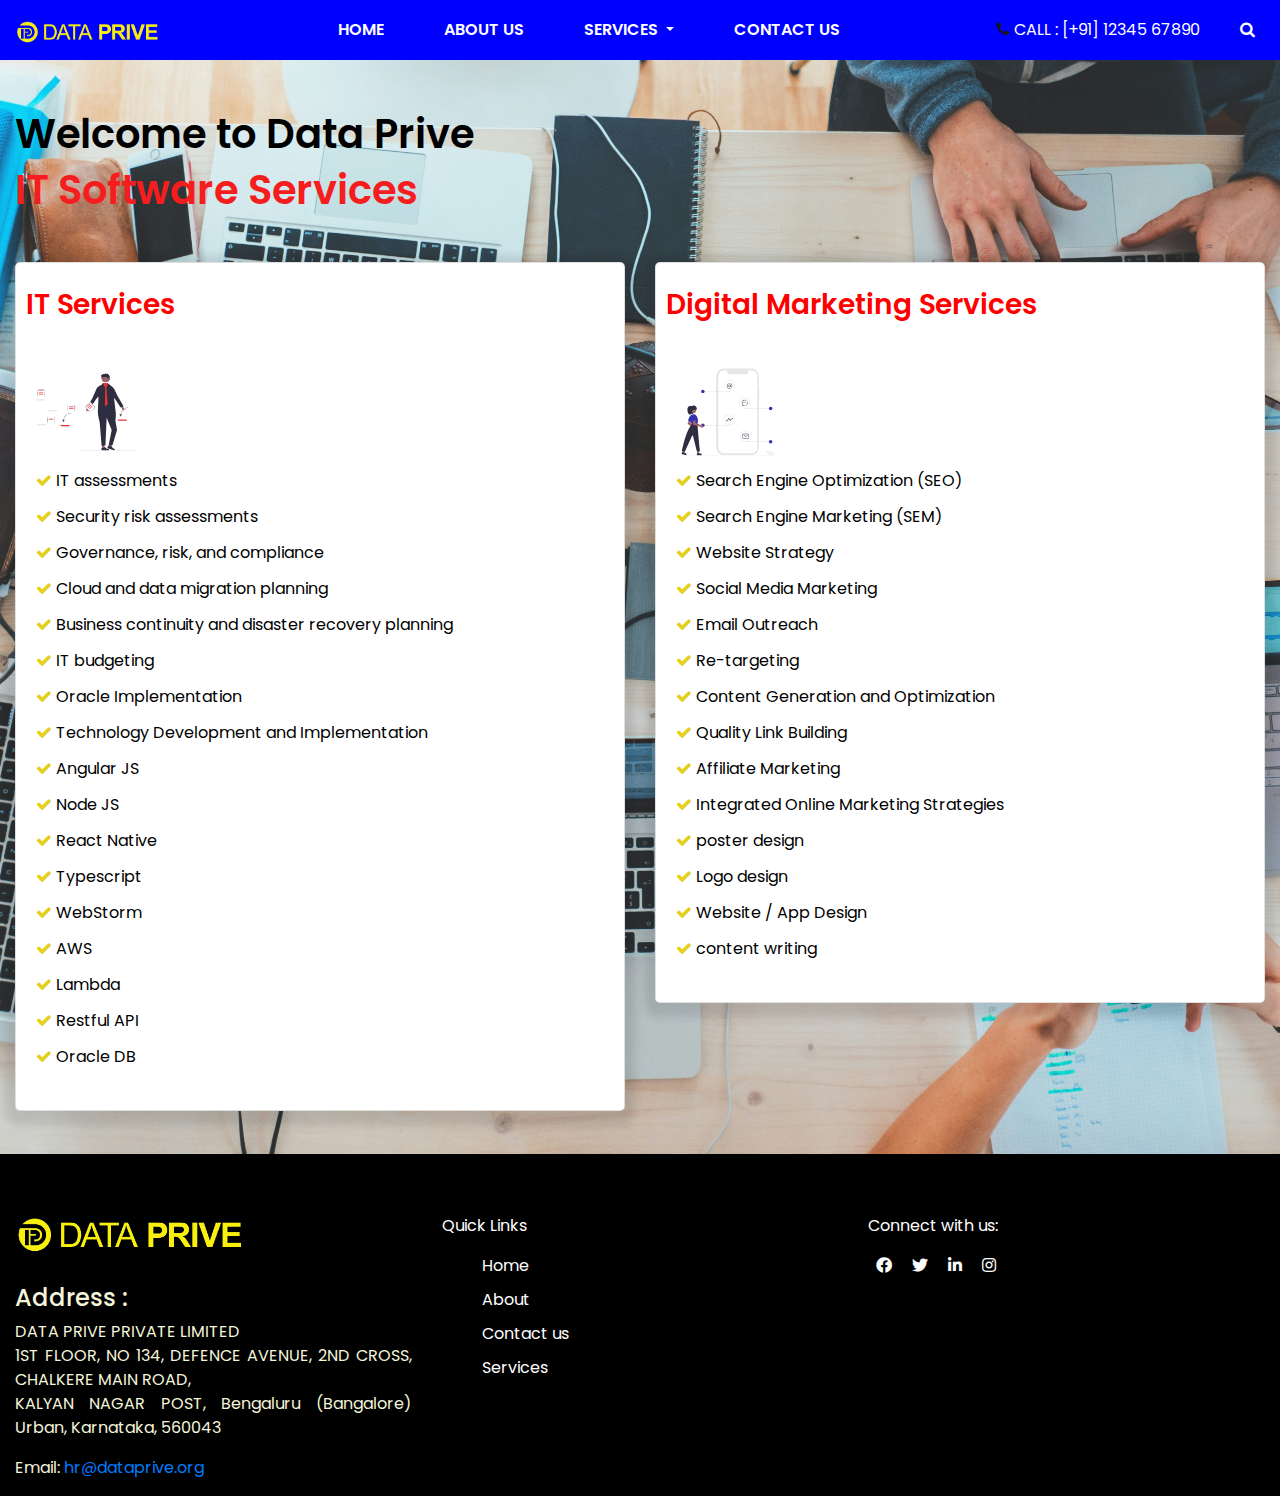
==== Landing_Page/ITSoftwareServices.html @ 3e579a0b "Add files via upload" ====
<!DOCTYPE html>
<html>

<head>
    <!-- Basic -->
    <meta charset="utf-8" />
    <meta http-equiv="X-UA-Compatible" content="IE=edge" />
    <!-- Mobile Metas -->
    <meta name="viewport" content="width=device-width, initial-scale=1, shrink-to-fit=no" />
    <!-- Site Metas -->
    <link rel="stylesheet" href="https://cdnjs.cloudflare.com/ajax/libs/font-awesome/5.15.4/css/all.min.css">

    <meta name="keywords" content="" />
    <meta name="description" content="" />
    <meta name="author" content="" />

    <title>Data Prive</title>


    <!-- bootstrap core css -->
    <link rel="stylesheet" type="text/css" href="css/bootstrap.css" />

    <!-- fonts style -->
    <link href="https://fonts.googleapis.com/css?family=Poppins:400,600,700&display=swap" rel="stylesheet" />

    <!-- font awesome style -->
    <link href="css/font-awesome.min.css" rel="stylesheet" />
    <!-- Custom styles for this template -->
    <link href="css/style.css" rel="stylesheet" />
    <!-- responsive style -->
    <link href="css/responsive.css" rel="stylesheet" />
    <link rel="stylesheet" href="path/to/your/font-awesome/css/font-awesome.min.css">
    <style>
        .colors,
        .custom_nav-container {
            background-color: blue;

        }

        .navbar-nav .nav-link {
            color: #ffffff !important;
            font-weight: 600;

        }

        .navbar-toggler {
            border-color: #ffffff;
        }

        .navbar-toggler-icon {
            background-color: #ffffff;
        }

        .navbar-nav .nav-link:hover {
            color: rgb(255, 255, 0) !important;

            transition: 1s;
        }

        .dropdown-menu .dropdown-item:hover {

            color: rgb(231, 57, 26);
        }

        .list-unstyled #hg {
            color: rgb(228, 207, 26);
            padding-top: 10px;
            padding-bottom: 10px;
        }

        .card {
            box-shadow: 5px 0px 5px 5px;
            border-radius: 5px;
        }

        .card {
            box-shadow: 0 4px 8px 10px rgba(0, 0, 0, 0.1);
            /* Customize the shadow as needed */
            transition: box-shadow 0.3s ease-in-out;
            /* Add a smooth transition effect */
        }

        .card:hover {
            box-shadow: 0 8px 16px rgba(0, 0, 0, 0.2);
            /* Adjust shadow on hover if desired */
        }

        .bgs {
            background-image: url(images/marvin-meyer-SYTO3xs06fU-unsplash.jpg);
            background-position: center;
            background-size: cover;
            background-repeat: repeat-y;
            /* height: 100vh; */
            /* margin-top: 5px; */
        }
    </style>
</head>

<body>
    <!-- Nav bar -->
    <div class="container-fluid">
        <div class="row">
            <div class="col-lg-12 colors">
                <header class="header_section long_section px-0">
                    <nav class="navbar navbar-expand-lg custom_nav-container nav-fixed">
                        <a class="navbar-brand" href="index.html">
                            <span>
                                <img class="LOGO" src="images/DATA PRIVE PNG.png" alt="">
                            </span>
                        </a>
                        <button class="navbar-toggler" type="button" data-toggle="collapse"
                            data-target="#navbarSupportedContent" aria-controls="navbarSupportedContent"
                            aria-expanded="false" aria-label="Toggle navigation">
                            <span class=""> </span>
                        </button>

                        <div class="collapse navbar-collapse" id="navbarSupportedContent">
                            <div class="d-flex mx-auto flex-column flex-lg-row align-items-center">
                                <ul class="navbar-nav">
                                    <li class="nav-item active">
                                        <a class="nav-link" href="index.html">Home</a>
                                    </li>
                                    <li class="nav-item">
                                        <a class="nav-link" href="about.html">About Us</a>
                                    </li>
                                    <li class="nav-item dropdown">
                                        <a class="nav-link dropdown-toggle" href="#" id="servicesDropdown" role="button"
                                            data-toggle="dropdown" aria-haspopup="true" aria-expanded="false">
                                            Services
                                        </a>
                                        <div class="dropdown-menu" aria-labelledby="servicesDropdown">
                                            <a class="dropdown-item" href="StaffingServices.html">Staffing Services</a>
                                            <a class="dropdown-item" href="CorporateServices.html">Corporate
                                                Training</a>
                                            <a class="dropdown-item" href="ITConsultancy.html">IT Consultancy</a>
                                            <a class="dropdown-item" href="ITSoftwareServices.html">IT Software
                                                Services</a>
                                        </div>
                                    </li>
                                    <li class="nav-item">
                                        <a class="nav-link" href="index.html">Contact Us</a>
                                    </li>
                                </ul>
                            </div>
                            <div class="quote_btn-container">
                                <a href="">
                                    <i class="fa fa-phone" aria-hidden="true"></i>
                                    <span style="color:white;">
                                        Call : [+91] 12345 67890
                                    </span>
                                </a>
                                <form class="form-inline">
                                    <button class="btn  my-2 my-sm-0 nav_search-btn" type="#">
                                        <i class="fa fa-search" style="color:white;" aria-hidden="true"></i>
                                    </button>
                                </form>
                            </div>
                        </div>
                    </nav>
                </header>
            </div>
        </div>
    </div>
    <!-- Nav bar -->
    <div class="bgs">

        <div class="container-fluid">
            <div class="row">

                <div class="col-lg-12">
                    <h1 style="font-weight: 600;color: rgb(228, 63, 33);color: black;margin-top: 50px;">Welcome to Data
                        Prive <br></h1>
                    <h1>
                        <span style="color:rgb(245, 29, 29);font-weight: 600;">IT Software Services</span>
                    </h1>
                    <!-- <img style="width: 500px;height: 300px;margin-top: 60px;border-radius: 5px;" src="images/businessman-touching-red-icon-connected.jpg" alt="handshake"> -->

                </div>
            </div>
        </div>

        <div class="container-fluid">
            <div class="row bg-bg" style="display: flex;flex-direction: row;">
                <div class="col-lg-6">
                    <div class="card" style="width: 60%;width: 100%; margin-bottom:43px ;margin-top: 40px;">
                        <div class="card-title">
                            <h3 style="margin-left: 10px;font-weight: 600;color: red;padding-top: 25px;">IT Services</h3>
                        </div>
                        <div class="card-body">
                            <img src="images/undraw_creation_process_re_kqa9.svg" alt="">
                            <ul class="list-unstyled">
                                <li><i class="fa fa-check" id="hg"></i> IT assessments</li>
                                <li><i class="fa fa-check" id="hg"></i> Security risk assessments</li>
                                <li><i class="fa fa-check" id="hg"></i> Governance, risk, and compliance</li>
                                <li><i class="fa fa-check" id="hg"></i> Cloud and data migration planning</li>
                                <li><i class="fa fa-check" id="hg"></i> Business continuity and disaster recovery planning</li>
                                <li><i class="fa fa-check" id="hg"></i> IT budgeting</li>
                                <li><i class="fa fa-check" id="hg"></i> Oracle Implementation</li>
                                <li><i class="fa fa-check" id="hg"></i> Technology Development and Implementation</li>
                                <ul class="list-unstyled">
                                  <li><i class="fa fa-check" id="hg"></i> Angular JS</li>
                                  <li><i class="fa fa-check" id="hg"></i> Node JS</li>
                                  <li><i class="fa fa-check" id="hg"></i> React Native</li>
                                  <li><i class="fa fa-check" id="hg"></i> Typescript</li>
                                  <li><i class="fa fa-check" id="hg"></i> WebStorm</li>
                                  <li><i class="fa fa-check" id="hg"></i> AWS</li>
                                  <li><i class="fa fa-check" id="hg"></i> Lambda</li>
                                  <li><i class="fa fa-check" id="hg"></i> Restful API</li>
                                  <li><i class="fa fa-check" id="hg"></i> Oracle DB</li>
                                </ul>
                              </ul>
                              
                        </div>
                    </div>
                </div>

                <div class="col-lg-6">
                    <div class="card" style="width: 60%;width: 100%; margin-bottom:43px ;margin-top: 40px;">
                        <div class="card-title">
                            <h3 style="margin-left: 10px;font-weight: 600;color: red;padding-top: 25px;">Digital Marketing Services</h3>
                        </div>
                        <div class="card-body">
                            <img src="images/undraw_mobile_marketing_re_p77p.svg" alt="">
                            <ul class="list-unstyled">
                                <li><i class="fa fa-check" id="hg"></i> Search Engine Optimization (SEO)</li>
                                <li><i class="fa fa-check" id="hg"></i> Search Engine Marketing (SEM)</li>
                                <li><i class="fa fa-check" id="hg"></i> Website Strategy</li>
                                <li><i class="fa fa-check" id="hg"></i> Social Media Marketing</li>
                                <li><i class="fa fa-check" id="hg"></i> Email Outreach</li>
                                <li><i class="fa fa-check" id="hg"></i> Re-targeting</li>
                                <li><i class="fa fa-check" id="hg"></i> Content Generation and Optimization</li>
                                <li><i class="fa fa-check" id="hg"></i> Quality Link Building</li>
                                <li><i class="fa fa-check" id="hg"></i> Affiliate Marketing</li>
                                <li><i class="fa fa-check" id="hg"></i> Integrated Online Marketing Strategies</li>
                                <li><i class="fa fa-check" id="hg"></i> poster design</li>
                                <li><i class="fa fa-check" id="hg"></i> Logo design</li>
                                <li><i class="fa fa-check" id="hg"></i> Website / App Design</li>
                                <li><i class="fa fa-check" id="hg"></i> content writing</li>
                            </ul>
                        </div>
                    </div>
                </div>
            </div>
        </div>
    </div>

    <div class="container-fluid">
        <div class="row" style="background-color: black;">
            <div class="col-lg-4">
                <footer style="margin-top: 60px;">
                    <img id="img" src="images/DATA PRIVE PNG.png" alt="">
                    <h4 style="color: beige;">Address :</h4>
                    <address style="color: beige;text-align: justify;">
                        DATA PRIVE PRIVATE LIMITED<br>
                        1ST FLOOR, NO 134, DEFENCE AVENUE, 2ND CROSS, CHALKERE MAIN ROAD,<br> KALYAN NAGAR POST,
                        Bengaluru (Bangalore) Urban, Karnataka, 560043
                    </address>
                    <p style="color: beige;">Email: <a href="mailto:hr@dataprive.org">hr@dataprive.org</a></p>
                </footer>
            </div>
            <div class="col-lg-4" style="margin-bottom: 20px;margin-top: 60px;">
                <p style="color: white;">Quick Links</p>
                <ul>
                  <li style="margin-top: 10px;" class="hover"><a style="text-decoration: none;color: white;" href="index.html">Home</a></li>
                  <li style="margin-top: 10px;" class="hover"><a style="text-decoration: none;color: white;" href="about.html">About</a></li>
                  <li style="margin-top: 10px;" class="hover"><a style="text-decoration: none;color: white;" href="FORMSss">Contact us</a></li>
                  <li style="margin-top: 10px;" class="hover"><a style="text-decoration: none;color: white;" href="StaffingServices.html">Services</a></li>
                </ul>
                
              </div>
            <div class="col-lg-4" style="margin-bottom: 20px;margin-top: 60px;">
                <div class="social-media">
                  <p style="color: #fff;">Connect with us:</p>
                  <!-- Font Awesome Social Media Icons -->
                  <a style="color: white;padding-right: 8px;padding-left: 8px;" href="#" class="fab fa-facebook"></a>
                  <a style="color: white;padding-right: 8px;padding-left: 8px;" href="#" class="fab fa-twitter"></a>
                  <a style="color: white;padding-right: 8px;padding-left: 8px;" href="#" class="fab fa-linkedin"></a>
                  <a style="color: white;padding-right: 8px;padding-left: 8px;" href="#" class="fab fa-instagram"></a>
                  <!-- Add more social media icons as needed -->
                </div>
              </div>
              
            </div>
          </div>
        <style>
          .hover:hover{
            color: yellow;
            transition: 1s;
          }
          #img{
           
            height: 40px;
            margin-bottom: 30px;
          }
        </style>
        </div>
    </div>
    <!-- jQery -->
    <script src="js/jquery-3.4.1.min.js"></script>
    <!-- bootstrap js -->
    <script src="js/bootstrap.js"></script>
    <!-- custom js -->
    <script src="js/custom.js"></script>
    <!-- Google Map -->

</body>

</html>
---- Landing_Page/css/style.css ----
/* fonts import */
@import url("../fonts/octin_sports_rg.ttf");
body {
  font-family: "Poppins", sans-serif;
  color: #0c0c0c;
  background-color: #ffffff;
  overflow-x: hidden;
}
.colors , .custom_nav-container{
  background-color: blue;
  
}
.navbar-nav .nav-link {
          color: #ffffff !important;
          font-weight: 600;
          
      }

.navbar-toggler {
          border-color: #ffffff; 
      }

.navbar-toggler-icon {
          background-color: #ffffff;
}
.navbar-nav .nav-link:hover{
color:rgb(231, 228, 29) !important;

transition: 1s;
}
.dropdown-menu .dropdown-item:hover{

color: rgb(241, 17, 9);
}
header{
  background-color: blue;
}
#HEAD{
  margin-top: 70px;
  font-weight: 600;
}
.LOGO{
  width: 150px;
 
}
#Why{
  margin-top: 20px;
  font-weight: 600;
}
/* .form_container input{
    width: 200px;
} */
ul li{
  color: black;
  text-decoration: none;
}
p{
  text-align: justify;
}
#color h5{
  color: #f89646;
}
#imgs{
  margin-top: 60px;
}
.downs{
  display: flex;
  flex-direction: row;
}
.para p{
  margin-top: 50px;
  font-size: 20px;
  margin-bottom: 30px;
}

.layout_padding {
  padding: 90px 0;
}

.layout_padding2 {
  padding: 45px 0;
}

.layout_padding2-top {
  padding-top: 45px;
}

.layout_padding2-bottom {
  padding-bottom: 45px;
}

.layout_padding-top {
  padding-top: 90px;
}

.layout_padding-bottom {
  padding-bottom: 90px;
}

.long_section {

  padding-left: 30px;
  padding-right: 30px;
}

.heading_container {
  display: -webkit-box;
  display: -ms-flexbox;
  display: flex;
  -webkit-box-orient: vertical;
  -webkit-box-direction: normal;
      -ms-flex-direction: column;
          flex-direction: column;
  -webkit-box-align: start;
      -ms-flex-align: start;
          align-items: flex-start;
}

.heading_container h2 {
  position: relative;
  font-weight: bold;
  text-transform: uppercase;
}

/*header section*/
.hero_area {
  min-height: 100vh;
  position: relative;
  display: -webkit-box;
  display: -ms-flexbox;
  display: flex;
  -webkit-box-orient: vertical;
  -webkit-box-direction: normal;
      -ms-flex-direction: column;
          flex-direction: column;
}

.sub_page .hero_area {
  min-height: auto;
}

.header_section {
  background-color: #ffffff;
}

.header_section .container-fluid {
  padding-right: 25px;
  padding-left: 25px;
}

.header_section .nav_container {
  margin: 0 auto;
}

.custom_nav-container .navbar-nav .nav-item .nav-link {
  padding: 3px 15px;
  margin: 10px 15px;
  color: #272727;
  text-align: center;
  text-transform: uppercase;
}

a,
a:hover,
a:focus {
  text-decoration: none;
}

a:hover,
a:focus {
  color: initial;
}

.btn,
.btn:focus {
  outline: none !important;
  -webkit-box-shadow: none;
          box-shadow: none;
}

.custom_nav-container .nav_search-btn {
  width: 35px;
  height: 35px;
  padding: 0;
  border: none;
}

.navbar-brand span {
  font-size: 24px;
  font-weight: 700;
  color: #272727;
  text-transform: uppercase;
}

.custom_nav-container {
  z-index: 99999;
  padding: 5px 0;
}

.custom_nav-container .navbar-toggler {
  outline: none;
}

.custom_nav-container .navbar-toggler {
  padding: 0;
  width: 37px;
  height: 42px;
  -webkit-transition: all 0.3s;
  transition: all 0.3s;
}

.custom_nav-container .navbar-toggler span {
  display: block;
  width: 32px;
  height: 4px;
  background-color: #000000;
  border-radius: 15px;
  margin: 7px 0;
  -webkit-transition: all 0.3s;
  transition: all 0.3s;
  position: relative;
  transition: all 0.3s;
}

.custom_nav-container .navbar-toggler span::before, .custom_nav-container .navbar-toggler span::after {
  content: "";
  position: absolute;
  left: 0;
  height: 100%;
  width: 100%;
  background-color: #000000;
  border-radius: 15px;
  top: -10px;
  -webkit-transition: all 0.3s;
  transition: all 0.3s;
}

.custom_nav-container .navbar-toggler span::after {
  top: 10px;
}

.custom_nav-container .navbar-toggler[aria-expanded="true"] {
  -webkit-transform: rotate(360deg);
          transform: rotate(360deg);
}

.custom_nav-container .navbar-toggler[aria-expanded="true"] span {
  -webkit-transform: rotate(45deg);
          transform: rotate(45deg);
}

.custom_nav-container .navbar-toggler[aria-expanded="true"] span::before, .custom_nav-container .navbar-toggler[aria-expanded="true"] span::after {
  -webkit-transform: rotate(90deg);
          transform: rotate(90deg);
  top: 0;
}

.quote_btn-container {
  display: -webkit-box;
  display: -ms-flexbox;
  display: flex;
  -webkit-box-align: center;
      -ms-flex-align: center;
          align-items: center;
}

.quote_btn-container a {
  color: #151515;
  margin-right: 25px;
  text-transform: uppercase;
}

.quote_btn-container a span {
  margin-right: 5px;
}

/*end header section*/
/* slider section */
.slider_section {
  -webkit-box-flex: 1;
      -ms-flex: 1;
          flex: 1;
  display: -webkit-box;
  display: -ms-flexbox;
  display: flex;
  -webkit-box-align: center;
      -ms-flex-align: center;
          align-items: center;
  position: relative;
  background-color: #f9fafa;
}

.slider_section .row {
  -webkit-box-align: center;
      -ms-flex-align: center;
          align-items: center;
}

.slider_section #customCarousel {
  width: 100%;
  z-index: 3;
}

.slider_section .detail-box {
  color: #000000;
}

.slider_section .detail-box h1 {
  font-weight: bold;
  text-transform: uppercase;
  margin-bottom: 0;
}

.slider_section .detail-box p {
  margin: 25px 0;
}

.slider_section .detail-box .btn-box {
  display: -webkit-box;
  display: -ms-flexbox;
  display: flex;
  margin: 0 -5px;
}

.slider_section .detail-box .btn-box a {
  margin: 5px;
  text-align: center;
  width: 165px;
}

.slider_section .detail-box .btn-box .btn1 {
  display: inline-block;
  padding: 10px 15px;
  background-color: #f89646;
  color: #ffffff;
  border-radius: 0;
  border: 1px solid #f89646;
  -webkit-transition: all .2s;
  transition: all .2s;
}

.slider_section .detail-box .btn-box .btn1:hover {
  background-color: transparent;
  color: #f89646;
}

.slider_section .detail-box .btn-box .btn2 {
  display: inline-block;
  padding: 10px 15px;
  background-color: #6bb7be;
  color: #ffffff;
  border-radius: 0;
  border: 1px solid #6bb7be;
  -webkit-transition: all .2s;
  transition: all .2s;
}

.slider_section .detail-box .btn-box .btn2:hover {
  background-color: transparent;
  color: #6bb7be;
}

.slider_section .img-box img {
  width: 100%;
}

.slider_section .carousel-indicators {
  position: unset;
  margin: 0;
  -webkit-box-pack: center;
      -ms-flex-pack: center;
          justify-content: center;
  -webkit-box-align: center;
      -ms-flex-align: center;
          align-items: center;
  margin-top: 45px;
}

.slider_section .carousel-indicators li {
  background-color: #6bb7be;
  width: 12px;
  height: 12px;
  border-radius: 100%;
  opacity: 1;
}

.slider_section .carousel-indicators li.active {
  width: 17px;
  height: 17px;
  background-color: #f89646;
}

.furniture_section .box {
  margin-top: 45px;
  background-color: #f7fafa;
  padding: 25px;
  border-radius: 5px;
}

.furniture_section .box .img-box {
  display: -webkit-box;
  display: -ms-flexbox;
  display: flex;
  -webkit-box-pack: center;
      -ms-flex-pack: center;
          justify-content: center;
  -webkit-box-align: center;
      -ms-flex-align: center;
          align-items: center;
  height: 275px;
  padding: 25px;
}

.furniture_section .box .img-box img {
  max-width: 100%;
  max-height: 100%;
}

.furniture_section .box .detail-box {
  margin-top: 15px;
}

.furniture_section .box .detail-box h5 {
  text-transform: uppercase;
  font-size: 18px;
}

.furniture_section .box .detail-box .price_box {
  display: -webkit-box;
  display: -ms-flexbox;
  display: flex;
  -webkit-box-pack: justify;
      -ms-flex-pack: justify;
          justify-content: space-between;
}

.furniture_section .box .detail-box .price_box .price_heading {
  margin-bottom: 0;
}

.furniture_section .box .detail-box .price_box .price_heading span {
  color: #6bb7be;
}

.furniture_section .box .detail-box .price_box a {
  color: #6bb7be;
  text-transform: uppercase;
  font-size: 15px;
}

.about_section {
  background-color: #f9fafa;
}

.about_section .row {
  -webkit-box-align: center;
      -ms-flex-align: center;
          align-items: center;
}

.about_section .img-box img {
  width: 100%;
}

.about_section .detail-box p {
  margin-top: 10px;
  margin-bottom: 35px;
}

.about_section .detail-box a {
  display: inline-block;
  padding: 10px 45px;
  background-color: #6bb7be;
  color: #ffffff;
  border-radius: 0;
  border: 1px solid #6bb7be;
  -webkit-transition: all .2s;
  transition: all .2s;
}

.about_section .detail-box a:hover {
  background-color: transparent;
  color: #6bb7be;
}

.blog_section .heading_container {
  -webkit-box-align: center;
      -ms-flex-align: center;
          align-items: center;
}

.blog_section .heading_container h2::before {
  left: 50%;
  -webkit-transform: translateX(-50%);
          transform: translateX(-50%);
}

.blog_section .box {
  margin-top: 55px;
  background-color: #ffffff;
  -webkit-box-shadow: 0 0 10px 0 rgba(0, 0, 0, 0.15);
          box-shadow: 0 0 10px 0 rgba(0, 0, 0, 0.15);
}

.blog_section .box .img-box {
  position: relative;
}

.blog_section .box .img-box img {
  width: 100%;
}

.blog_section .box .detail-box {
  padding: 25px;
}

.blog_section .box .detail-box h5 {
  font-weight: bold;
}

.blog_section .box .detail-box p {
  font-size: 15px;
  color: #444;
}

.blog_section .box .detail-box a {
  display: inline-block;
  padding: 10px 30px;
  background-color: #6bb7be;
  color: #ffffff;
  border-radius: 0;
  border: 1px solid #6bb7be;
  -webkit-transition: all .2s;
  transition: all .2s;
}

.blog_section .box .detail-box a:hover {
  background-color: transparent;
  color: #6bb7be;
}

.client_section .heading_container {
  -webkit-box-align: center;
      -ms-flex-align: center;
          align-items: center;
}

.client_section .box {
  display: -webkit-box;
  display: -ms-flexbox;
  display: flex;
  -webkit-box-align: center;
      -ms-flex-align: center;
          align-items: center;
  margin: 45px;
  padding: 35px 25px;
  -webkit-box-shadow: 0 0 15px 0 rgba(0, 0, 0, 0.15);
          box-shadow: 0 0 15px 0 rgba(0, 0, 0, 0.15);
}

.client_section .box .img-box {
  border-radius: 100%;
  border: 10px solid #6bb7be;
  margin-right: 25px;
  min-width: 175px;
  max-width: 175px;
  overflow: hidden;
}

.client_section .box .img-box img {
  width: 100%;
}

.client_section .box .detail-box {
  display: -webkit-box;
  display: -ms-flexbox;
  display: flex;
  -webkit-box-orient: vertical;
  -webkit-box-direction: normal;
      -ms-flex-direction: column;
          flex-direction: column;
  -webkit-box-align: start;
      -ms-flex-align: start;
          align-items: flex-start;
}

.client_section .box .detail-box .name {
  text-align: center;
}

.client_section .box .detail-box .name img {
  width: 25px;
  margin-bottom: 5px;
}

.client_section .box .detail-box .name h6 {
  color: #6bb7be;
  font-size: 20px;
}

.client_section .carousel_btn-container {
  display: -webkit-box;
  display: -ms-flexbox;
  display: flex;
  -webkit-box-pack: center;
      -ms-flex-pack: center;
          justify-content: center;
}

.client_section .carousel-control-prev,
.client_section .carousel-control-next {
  position: unset;
  width: 45px;
  height: 45px;
  border: none;
  opacity: 1;
  background-repeat: no-repeat;
  background-size: 12px;
  background-position: center;
  background-color: #6bb7be;
  background-position: center;
  border-radius: 100%;
  margin: 0 2.5px;
}

.client_section .carousel-control-prev:hover,
.client_section .carousel-control-next:hover {
  background-color: #000000;
}

.client_section .carousel-control-next {
  left: initial;
}

.contact_section {
  position: relative;
  background-color: #f9fafa;
  padding-top: 75px;
  padding-bottom: 75px;
}

.contact_section .heading_container {
  margin-bottom: 25px;
}

.contact_section .heading_container h2 {
  text-transform: uppercase;
}

.contact_section .form_container input {
  width: 100%;
  border: none;
  height: 50px;
  margin-bottom: 25px;
  padding-left: 15px;
  outline: none;
  color: #101010;
  -webkit-box-shadow: 0 0 5px 0 rgba(0, 0, 0, 0.05);
          box-shadow: 0 0 5px 0 rgba(0, 0, 0, 0.05);
}

.contact_section .form_container input::-webkit-input-placeholder {
  color: #333;
}

.contact_section .form_container input:-ms-input-placeholder {
  color: #333;
}

.contact_section .form_container input::-ms-input-placeholder {
  color: #333;
}

.contact_section .form_container input::placeholder {
  color: #333;
}

.contact_section .form_container input.message-box {
  height: 120px;
}

.contact_section .form_container button {
  border: none;
  text-transform: uppercase;
  display: inline-block;
  padding: 12px 55px;
  background-color: #6bb7be;
  color: #ffffff;
  border-radius: 0px;
  border: 1px solid #6bb7be;
  -webkit-transition: all .2s;
  transition: all .2s;
}

.contact_section .form_container button:hover {
  background-color: transparent;
  color: #6bb7be;
}

.contact_section .map_container {
  height: 500px;
  overflow: hidden;
  display: -webkit-box;
  display: -ms-flexbox;
  display: flex;
  -webkit-box-align: stretch;
      -ms-flex-align: stretch;
          align-items: stretch;
  padding: 0;
}

.contact_section .map_container .map {
  height: 100%;
  -webkit-box-flex: 1;
      -ms-flex: 1;
          flex: 1;
}

.contact_section .map_container .map #googleMap {
  height: 100%;
}

.info_section {
  background-color: #191e1f;
  color: #ffffff;
  padding-top: 45px;
  padding-bottom: 45px;
}

.info_section .contact_nav {
  display: -webkit-box;
  display: -ms-flexbox;
  display: flex;
  -webkit-box-pack: center;
      -ms-flex-pack: center;
          justify-content: center;
  padding: 25px 0;
  text-align: center;
}

.info_section .contact_nav a {
  -webkit-box-flex: 1;
      -ms-flex: 1;
          flex: 1;
  margin: 0;
  display: -webkit-box;
  display: -ms-flexbox;
  display: flex;
  -webkit-box-orient: vertical;
  -webkit-box-direction: normal;
      -ms-flex-direction: column;
          flex-direction: column;
  -webkit-box-align: center;
      -ms-flex-align: center;
          align-items: center;
  color: #ffffff;
}

.info_section .contact_nav a i {
  font-size: 28px;
}

.info_section .contact_nav a:hover {
  color: #f89646;
}

.info_section .info_top {
  padding: 45px 0;
}

.info_section h4 {
  text-transform: uppercase;
  position: relative;
  margin-bottom: 25px;
}

.info_section .info_links .info_links_menu {
  display: -webkit-box;
  display: -ms-flexbox;
  display: flex;
  -ms-flex-wrap: wrap;
      flex-wrap: wrap;
}

.info_section .info_links .info_links_menu a {
  color: #ffffff;
  -ms-flex-preferred-size: 50%;
      flex-basis: 50%;
}

.info_section .info_links .info_links_menu a:hover, .info_section .info_links .info_links_menu a.active {
  color: #f89646;
}

.info_section .info_post .post_box {
  display: -webkit-box;
  display: -ms-flexbox;
  display: flex;
  -ms-flex-wrap: wrap;
      flex-wrap: wrap;
  -webkit-box-align: center;
      -ms-flex-align: center;
          align-items: center;
}

.info_section .info_post .post_box .img-box {
  min-width: 65px;
  max-width: 65px;
  height: 65px;
  display: -webkit-box;
  display: -ms-flexbox;
  display: flex;
  -webkit-box-pack: center;
      -ms-flex-pack: center;
          justify-content: center;
  -webkit-box-align: center;
      -ms-flex-align: center;
          align-items: center;
  background-color: #ffffff;
  -ms-flex-preferred-size: calc(33% - 10px);
      flex-basis: calc(33% - 10px);
  padding: 10px;
  margin: 5px;
}

.info_section .info_post .post_box .img-box img {
  max-width: 100%;
  max-height: 100%;
}

.info_section .info_post .post_box p {
  margin: 0;
}

.info_section .info_post .post_box:not(:nth-last-child(1)) {
  margin-bottom: 15px;
}

.info_section .info_form input {
  width: 100%;
  border: none;
  height: 45px;
  margin-bottom: 15px;
  padding-left: 25px;
  background-color: #eaeaea;
  outline: none;
  color: #101010;
}

.info_section .info_form button {
  display: inline-block;
  padding: 10px 45px;
  background-color: #6bb7be;
  color: #ffffff;
  border-radius: 0px;
  border: 1px solid #6bb7be;
  -webkit-transition: all .2s;
  transition: all .2s;
}

.info_section .info_form button:hover {
  background-color: transparent;
  color: #6bb7be;
}

.info_section .info_form .social_box {
  width: 100%;
  display: -webkit-box;
  display: -ms-flexbox;
  display: flex;
  margin-top: 25px;
}

.info_section .info_form .social_box a {
  display: -webkit-box;
  display: -ms-flexbox;
  display: flex;
  -webkit-box-pack: center;
      -ms-flex-pack: center;
          justify-content: center;
  -webkit-box-align: center;
      -ms-flex-align: center;
          align-items: center;
  border-radius: 5px;
  width: 45px;
  height: 45px;
  border: 1px solid #6bb7be;
  color: #6bb7be;
  font-size: 18px;
  margin-right: 10px;
}

.info_section .info_form .social_box a:hover {
  color: #f89646;
  border-color: #f89646;
}

/* footer section*/
.footer_section {
  position: relative;
  text-align: center;
}

.footer_section p {
  color: #000000;
  padding: 25px 0;
  margin: 0;
}

.footer_section p a {
  color: inherit;
}
/*# sourceMappingURL=style.css.map */
---- Landing_Page/css/responsive.css ----
@media (max-width: 1300px) {}

@media (max-width: 1120px) {}

@media (max-width: 992px) {
  .long_section {
    margin-left: 30px;
    margin-right: 30px;
  }

  .hero_area {
    min-height: auto;
  }

  .quote_btn-container a {
    margin-right: 0;
    margin-top: 10px;
  }

  .slider_section {
    padding-top: 45px;
    padding-bottom: 90px;
  }

  .quote_btn-container {
    flex-direction: column;
    align-items: center;
  }


}

@media (max-width: 768px) {


  .slider_section {
    padding-top: 45px;
    padding-bottom: 75px;
  }

  .slider_section .detail_box {
    text-align: center;
    padding-left: 0;
  }

  .slider_section .img-box {
    margin-top: 45px;
  }

  .about_section .img-box {
    margin-bottom: 45px;

  }

  .contact_section .form_container {
    margin-bottom: 45px;
  }

  .client_section .box {
    flex-direction: column;
    text-align: center;
    margin: 45px 15px;
  }

  .client_section .box .detail-box {
    align-items: center;
  }

  .client_section .box .img-box {
    margin-right: 0;
    margin-bottom: 25px;
  }

  .info_section .contact_nav {
    flex-direction: column;
    align-items: center;
    padding-bottom: 0;
  }

  .info_section .contact_nav a {
    margin-bottom: 15px;
  }

  .info_section .row>div {
    text-align: center;
  }

  .info_section .info_post .post_box {
    justify-content: center;
  }

  .info_section .info_links .info_links_menu a {
    flex-basis: 100%;
  }

  .info_form {
    margin-top: 35px;
  }

  .info_form form {
    display: flex;
    flex-direction: column;
    align-items: center;

  }

  .info_form .social_box {
    justify-content: center;
  }

  .info_form .social_box a {
    margin: 0 5px;
  }

}

@media (max-width: 576px) {
  .long_section {
    margin-left: 25px;
    margin-right: 25px;
  }


  .info_section .info_links .info_links_menu {
    margin-bottom: 35px;
  }

}

@media (max-width: 480px) {}

@media (max-width: 420px) {
  .long_section {
    margin-left: 15px;
    margin-right: 15px;
  }

  .slider_section .detail-box .btn-box {
    flex-direction: column;
  }

  .slider_section .detail-box .btn-box a {
    width: 100%;
  }

  .furniture_section .box .img-box {
    height: auto;
  }
}

@media (max-width: 376px) {
  .slider_section .detail-box h1 {
    font-size: 2rem;
  }
}

@media (min-width: 1200px) {
  .container {
    max-width: 1170px;
  }
}
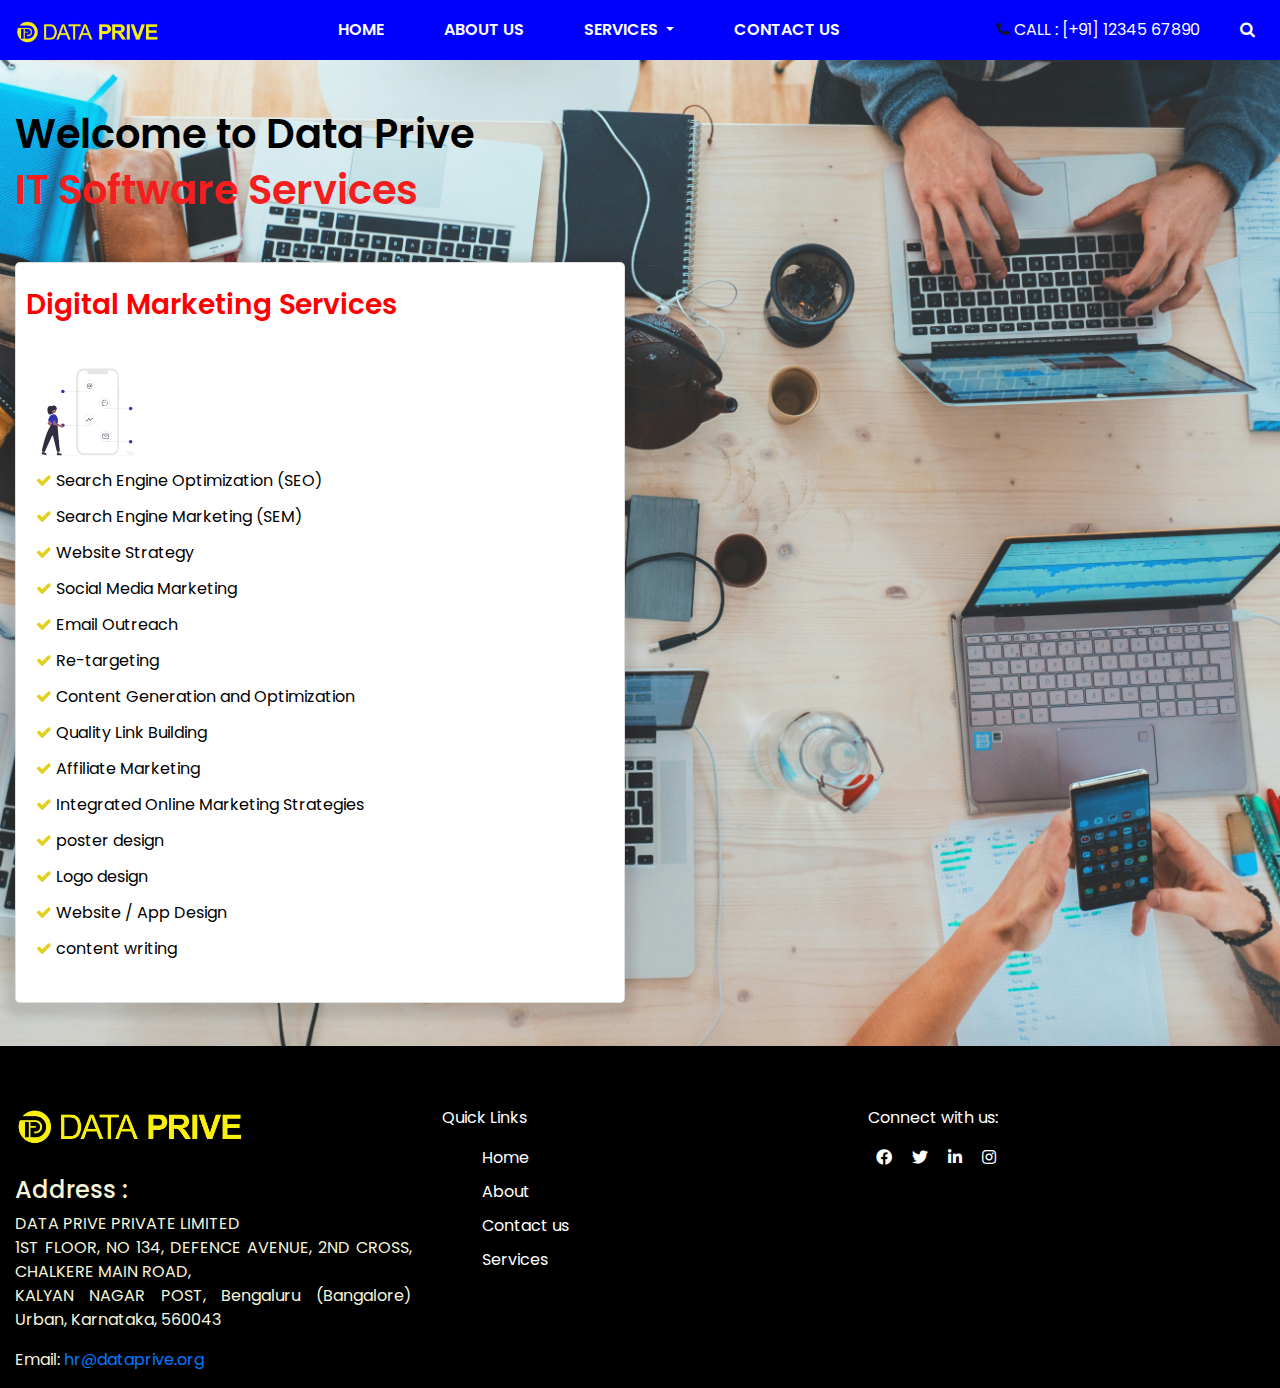
==== commit 50336b4b: "Update ITSoftwareServices.html" ====
--- a/Landing_Page/ITSoftwareServices.html
+++ b/Landing_Page/ITSoftwareServices.html
@@ -181,38 +181,7 @@
 
         <div class="container-fluid">
             <div class="row bg-bg" style="display: flex;flex-direction: row;">
-                <div class="col-lg-6">
-                    <div class="card" style="width: 60%;width: 100%; margin-bottom:43px ;margin-top: 40px;">
-                        <div class="card-title">
-                            <h3 style="margin-left: 10px;font-weight: 600;color: red;padding-top: 25px;">IT Services</h3>
-                        </div>
-                        <div class="card-body">
-                            <img src="images/undraw_creation_process_re_kqa9.svg" alt="">
-                            <ul class="list-unstyled">
-                                <li><i class="fa fa-check" id="hg"></i> IT assessments</li>
-                                <li><i class="fa fa-check" id="hg"></i> Security risk assessments</li>
-                                <li><i class="fa fa-check" id="hg"></i> Governance, risk, and compliance</li>
-                                <li><i class="fa fa-check" id="hg"></i> Cloud and data migration planning</li>
-                                <li><i class="fa fa-check" id="hg"></i> Business continuity and disaster recovery planning</li>
-                                <li><i class="fa fa-check" id="hg"></i> IT budgeting</li>
-                                <li><i class="fa fa-check" id="hg"></i> Oracle Implementation</li>
-                                <li><i class="fa fa-check" id="hg"></i> Technology Development and Implementation</li>
-                                <ul class="list-unstyled">
-                                  <li><i class="fa fa-check" id="hg"></i> Angular JS</li>
-                                  <li><i class="fa fa-check" id="hg"></i> Node JS</li>
-                                  <li><i class="fa fa-check" id="hg"></i> React Native</li>
-                                  <li><i class="fa fa-check" id="hg"></i> Typescript</li>
-                                  <li><i class="fa fa-check" id="hg"></i> WebStorm</li>
-                                  <li><i class="fa fa-check" id="hg"></i> AWS</li>
-                                  <li><i class="fa fa-check" id="hg"></i> Lambda</li>
-                                  <li><i class="fa fa-check" id="hg"></i> Restful API</li>
-                                  <li><i class="fa fa-check" id="hg"></i> Oracle DB</li>
-                                </ul>
-                              </ul>
-                              
-                        </div>
-                    </div>
-                </div>
+                
 
                 <div class="col-lg-6">
                     <div class="card" style="width: 60%;width: 100%; margin-bottom:43px ;margin-top: 40px;">
@@ -305,4 +274,4 @@
 
 </body>
 
-</html>+</html>
